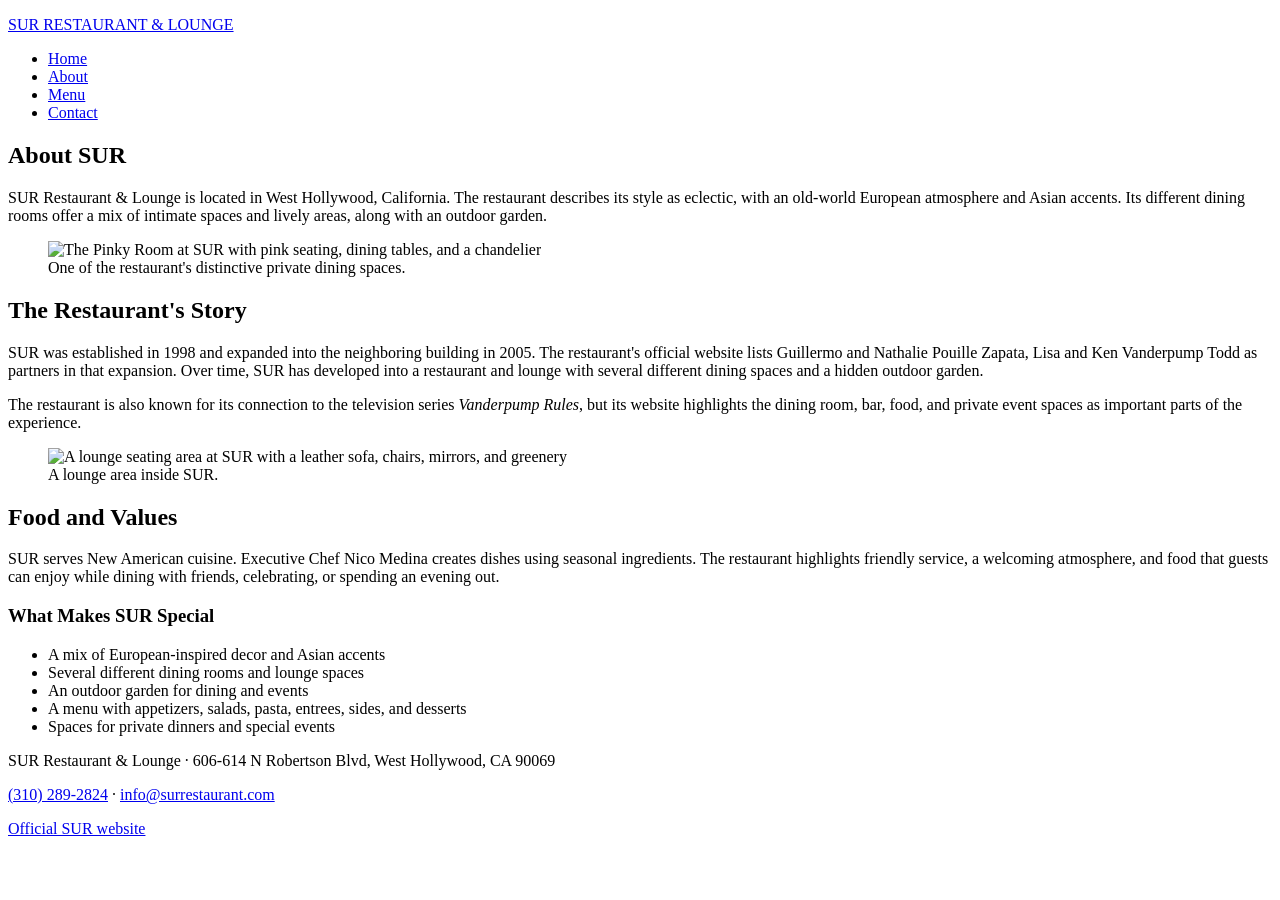
==== about.html @ 5f59d630 "add SUR Restaurant HTML pages" ====
<!DOCTYPE html>
<html lang="en">
<head>
  <meta charset="UTF-8">
  <meta name="viewport" content="width=device-width, initial-scale=1.0">
  <meta name="description" content="Learn about SUR Restaurant and Lounge in West Hollywood.">
  <title>About SUR Restaurant & Lounge</title>
</head>
<body>
  <header>
    <p><a href="index.html">SUR RESTAURANT &amp; LOUNGE</a></p>
    <nav aria-label="Main navigation">
      <ul>
        <li><a href="index.html">Home</a></li>
        <li><a href="about.html" aria-current="page">About</a></li>
        <li><a href="menu.html">Menu</a></li>
        <li><a href="contact.html">Contact</a></li>
      </ul>
    </nav>
  </header>
  <main>
    <section aria-labelledby="about-heading">
      <h1 id="about-heading">About SUR</h1>
      <p>SUR Restaurant &amp; Lounge is located in West Hollywood, California. The restaurant describes its style as eclectic, with an old-world European atmosphere and Asian accents. Its different dining rooms offer a mix of intimate spaces and lively areas, along with an outdoor garden.</p>
      <figure>
        <img src="https://thevendry.com/cdn-cgi/image/height%3D1920%2Cwidth%3D1920%2Cfit%3Dcontain%2Cmetadata%3Dnone/https%3A/s3.amazonaws.com/uploads.thevendry.co/23052/1660834406836_xPinkyroom.jpg" alt="The Pinky Room at SUR with pink seating, dining tables, and a chandelier">
        <figcaption>One of the restaurant's distinctive private dining spaces.</figcaption>
      </figure>
    </section>

    <section aria-labelledby="story-heading">
      <h2 id="story-heading">The Restaurant's Story</h2>
      <p>SUR was established in 1998 and expanded into the neighboring building in 2005. The restaurant's official website lists Guillermo and Nathalie Pouille Zapata, Lisa and Ken Vanderpump Todd as partners in that expansion. Over time, SUR has developed into a restaurant and lounge with several different dining spaces and a hidden outdoor garden.</p>
      <p>The restaurant is also known for its connection to the television series <em>Vanderpump Rules</em>, but its website highlights the dining room, bar, food, and private event spaces as important parts of the experience.</p>
      <figure>
        <img src="https://www.bravotv.com/sites/bravo/files/styles/media_gallery_computer/public/legacy/photos/vanderpump-rules-season-1-sur-tour-07.jpg?itok=me1pAcIP" alt="A lounge seating area at SUR with a leather sofa, chairs, mirrors, and greenery">
        <figcaption>A lounge area inside SUR.</figcaption>
      </figure>
    </section>

    <section aria-labelledby="mission-heading">
      <h2 id="mission-heading">Food and Values</h2>
      <p>SUR serves New American cuisine. Executive Chef Nico Medina creates dishes using seasonal ingredients. The restaurant highlights friendly service, a welcoming atmosphere, and food that guests can enjoy while dining with friends, celebrating, or spending an evening out.</p>
      <h3>What Makes SUR Special</h3>
      <ul>
        <li>A mix of European-inspired decor and Asian accents</li>
        <li>Several different dining rooms and lounge spaces</li>
        <li>An outdoor garden for dining and events</li>
        <li>A menu with appetizers, salads, pasta, entrees, sides, and desserts</li>
        <li>Spaces for private dinners and special events</li>
      </ul>
    </section>
  </main>
  <footer>
    <p>SUR Restaurant &amp; Lounge · 606-614 N Robertson Blvd, West Hollywood, CA 90069</p>
    <p><a href="tel:+13102892824">(310) 289-2824</a> · <a href="mailto:info@surrestaurant.com">info@surrestaurant.com</a></p>
    <p><a href="https://www.surrestaurant.com/">Official SUR website</a></p>
  </footer>
</body>
</html>
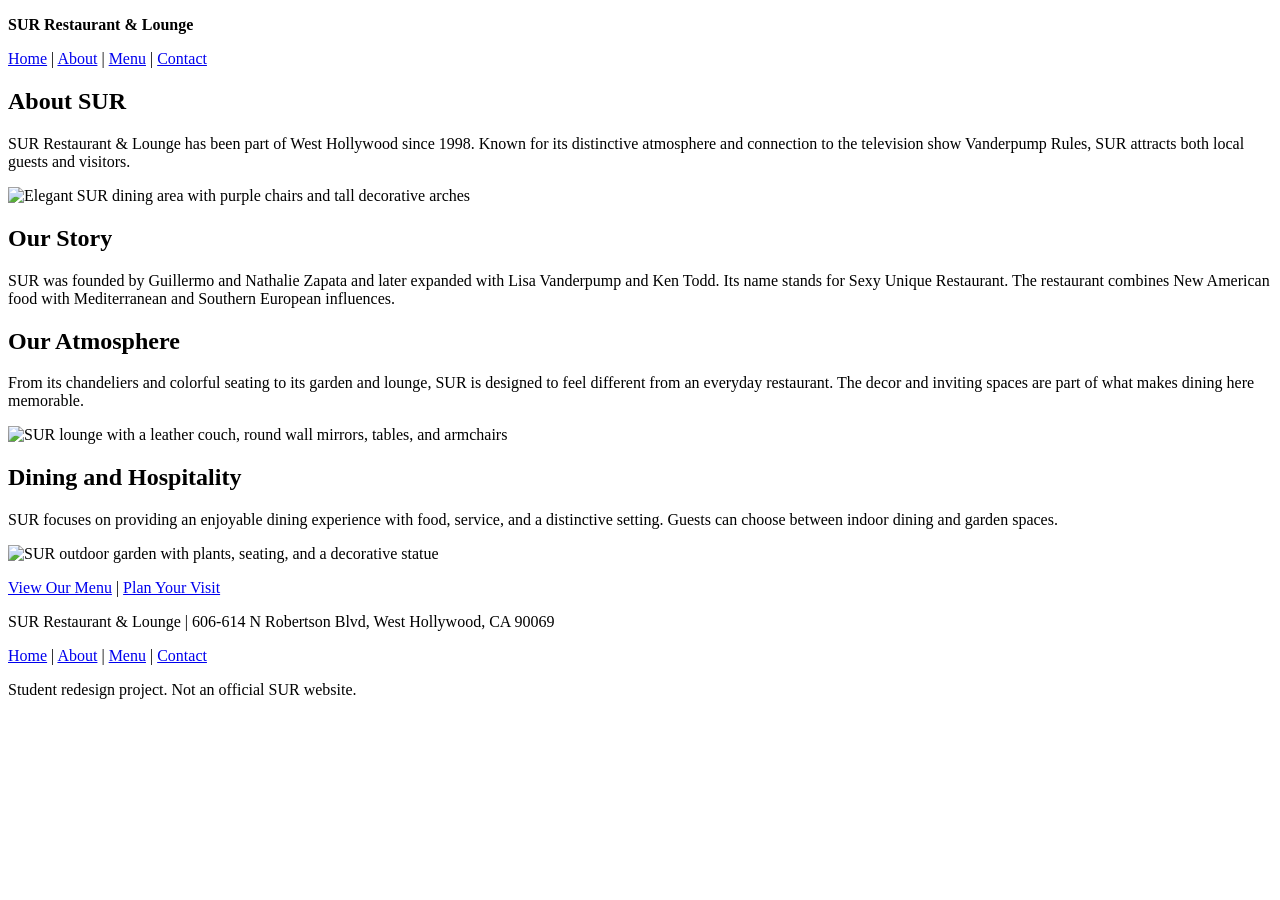
==== commit e21bd11d: "Added HTML files for SUR Restaurant website" ====
--- a/about.html
+++ b/about.html
@@ -1,60 +1,49 @@
 <!DOCTYPE html>
 <html lang="en">
 <head>
-  <meta charset="UTF-8">
-  <meta name="viewport" content="width=device-width, initial-scale=1.0">
-  <meta name="description" content="Learn about SUR Restaurant and Lounge in West Hollywood.">
-  <title>About SUR Restaurant & Lounge</title>
+    <meta charset="UTF-8">
+    <meta name="viewport" content="width=device-width, initial-scale=1.0">
+    <meta name="description" content="Student redesign of SUR Restaurant &amp; Lounge in West Hollywood.">
+    <title>About | SUR Restaurant &amp; Lounge</title>
 </head>
 <body>
-  <header>
-    <p><a href="index.html">SUR RESTAURANT &amp; LOUNGE</a></p>
-    <nav aria-label="Main navigation">
-      <ul>
-        <li><a href="index.html">Home</a></li>
-        <li><a href="about.html" aria-current="page">About</a></li>
-        <li><a href="menu.html">Menu</a></li>
-        <li><a href="contact.html">Contact</a></li>
-      </ul>
-    </nav>
-  </header>
-  <main>
-    <section aria-labelledby="about-heading">
-      <h1 id="about-heading">About SUR</h1>
-      <p>SUR Restaurant &amp; Lounge is located in West Hollywood, California. The restaurant describes its style as eclectic, with an old-world European atmosphere and Asian accents. Its different dining rooms offer a mix of intimate spaces and lively areas, along with an outdoor garden.</p>
-      <figure>
-        <img src="https://thevendry.com/cdn-cgi/image/height%3D1920%2Cwidth%3D1920%2Cfit%3Dcontain%2Cmetadata%3Dnone/https%3A/s3.amazonaws.com/uploads.thevendry.co/23052/1660834406836_xPinkyroom.jpg" alt="The Pinky Room at SUR with pink seating, dining tables, and a chandelier">
-        <figcaption>One of the restaurant's distinctive private dining spaces.</figcaption>
-      </figure>
-    </section>
+    <!-- Shared site header -->
+    <header>
+        <p><strong>SUR Restaurant &amp; Lounge</strong></p>
+        <nav aria-label="Main navigation">
+            <a href="index.html">Home</a> |
+            <a href="about.html">About</a> |
+            <a href="menu.html">Menu</a> |
+            <a href="contact.html">Contact</a>
+        </nav>
+    </header>
 
-    <section aria-labelledby="story-heading">
-      <h2 id="story-heading">The Restaurant's Story</h2>
-      <p>SUR was established in 1998 and expanded into the neighboring building in 2005. The restaurant's official website lists Guillermo and Nathalie Pouille Zapata, Lisa and Ken Vanderpump Todd as partners in that expansion. Over time, SUR has developed into a restaurant and lounge with several different dining spaces and a hidden outdoor garden.</p>
-      <p>The restaurant is also known for its connection to the television series <em>Vanderpump Rules</em>, but its website highlights the dining room, bar, food, and private event spaces as important parts of the experience.</p>
-      <figure>
-        <img src="https://www.bravotv.com/sites/bravo/files/styles/media_gallery_computer/public/legacy/photos/vanderpump-rules-season-1-sur-tour-07.jpg?itok=me1pAcIP" alt="A lounge seating area at SUR with a leather sofa, chairs, mirrors, and greenery">
-        <figcaption>A lounge area inside SUR.</figcaption>
-      </figure>
-    </section>
+    <main>
+        <section>
+            <h1>About SUR</h1>
+            <p>SUR Restaurant &amp; Lounge has been part of West Hollywood since 1998. Known for its distinctive atmosphere and connection to the television show Vanderpump Rules, SUR attracts both local guests and visitors.</p>
+            <img src="images/sur-interior.jpg" alt="Elegant SUR dining area with purple chairs and tall decorative arches" width="600">
+        </section>
+        <section>
+            <h2>Our Story</h2>
+            <p>SUR was founded by Guillermo and Nathalie Zapata and later expanded with Lisa Vanderpump and Ken Todd. Its name stands for Sexy Unique Restaurant. The restaurant combines New American food with Mediterranean and Southern European influences.</p>
+            <h2>Our Atmosphere</h2>
+            <p>From its chandeliers and colorful seating to its garden and lounge, SUR is designed to feel different from an everyday restaurant. The decor and inviting spaces are part of what makes dining here memorable.</p>
+            <img src="images/sur-lounge.jpg" alt="SUR lounge with a leather couch, round wall mirrors, tables, and armchairs" width="600">
+        </section>
+        <section>
+            <h2>Dining and Hospitality</h2>
+            <p>SUR focuses on providing an enjoyable dining experience with food, service, and a distinctive setting. Guests can choose between indoor dining and garden spaces.</p>
+            <img src="images/sur-garden.png" alt="SUR outdoor garden with plants, seating, and a decorative statue" width="600">
+            <p><a href="menu.html">View Our Menu</a> | <a href="contact.html">Plan Your Visit</a></p>
+        </section>
+    </main>
 
-    <section aria-labelledby="mission-heading">
-      <h2 id="mission-heading">Food and Values</h2>
-      <p>SUR serves New American cuisine. Executive Chef Nico Medina creates dishes using seasonal ingredients. The restaurant highlights friendly service, a welcoming atmosphere, and food that guests can enjoy while dining with friends, celebrating, or spending an evening out.</p>
-      <h3>What Makes SUR Special</h3>
-      <ul>
-        <li>A mix of European-inspired decor and Asian accents</li>
-        <li>Several different dining rooms and lounge spaces</li>
-        <li>An outdoor garden for dining and events</li>
-        <li>A menu with appetizers, salads, pasta, entrees, sides, and desserts</li>
-        <li>Spaces for private dinners and special events</li>
-      </ul>
-    </section>
-  </main>
-  <footer>
-    <p>SUR Restaurant &amp; Lounge · 606-614 N Robertson Blvd, West Hollywood, CA 90069</p>
-    <p><a href="tel:+13102892824">(310) 289-2824</a> · <a href="mailto:info@surrestaurant.com">info@surrestaurant.com</a></p>
-    <p><a href="https://www.surrestaurant.com/">Official SUR website</a></p>
-  </footer>
+    <!-- Shared site footer -->
+    <footer>
+        <p>SUR Restaurant &amp; Lounge | 606-614 N Robertson Blvd, West Hollywood, CA 90069</p>
+        <p><a href="index.html">Home</a> | <a href="about.html">About</a> | <a href="menu.html">Menu</a> | <a href="contact.html">Contact</a></p>
+        <p>Student redesign project. Not an official SUR website.</p>
+    </footer>
 </body>
 </html>
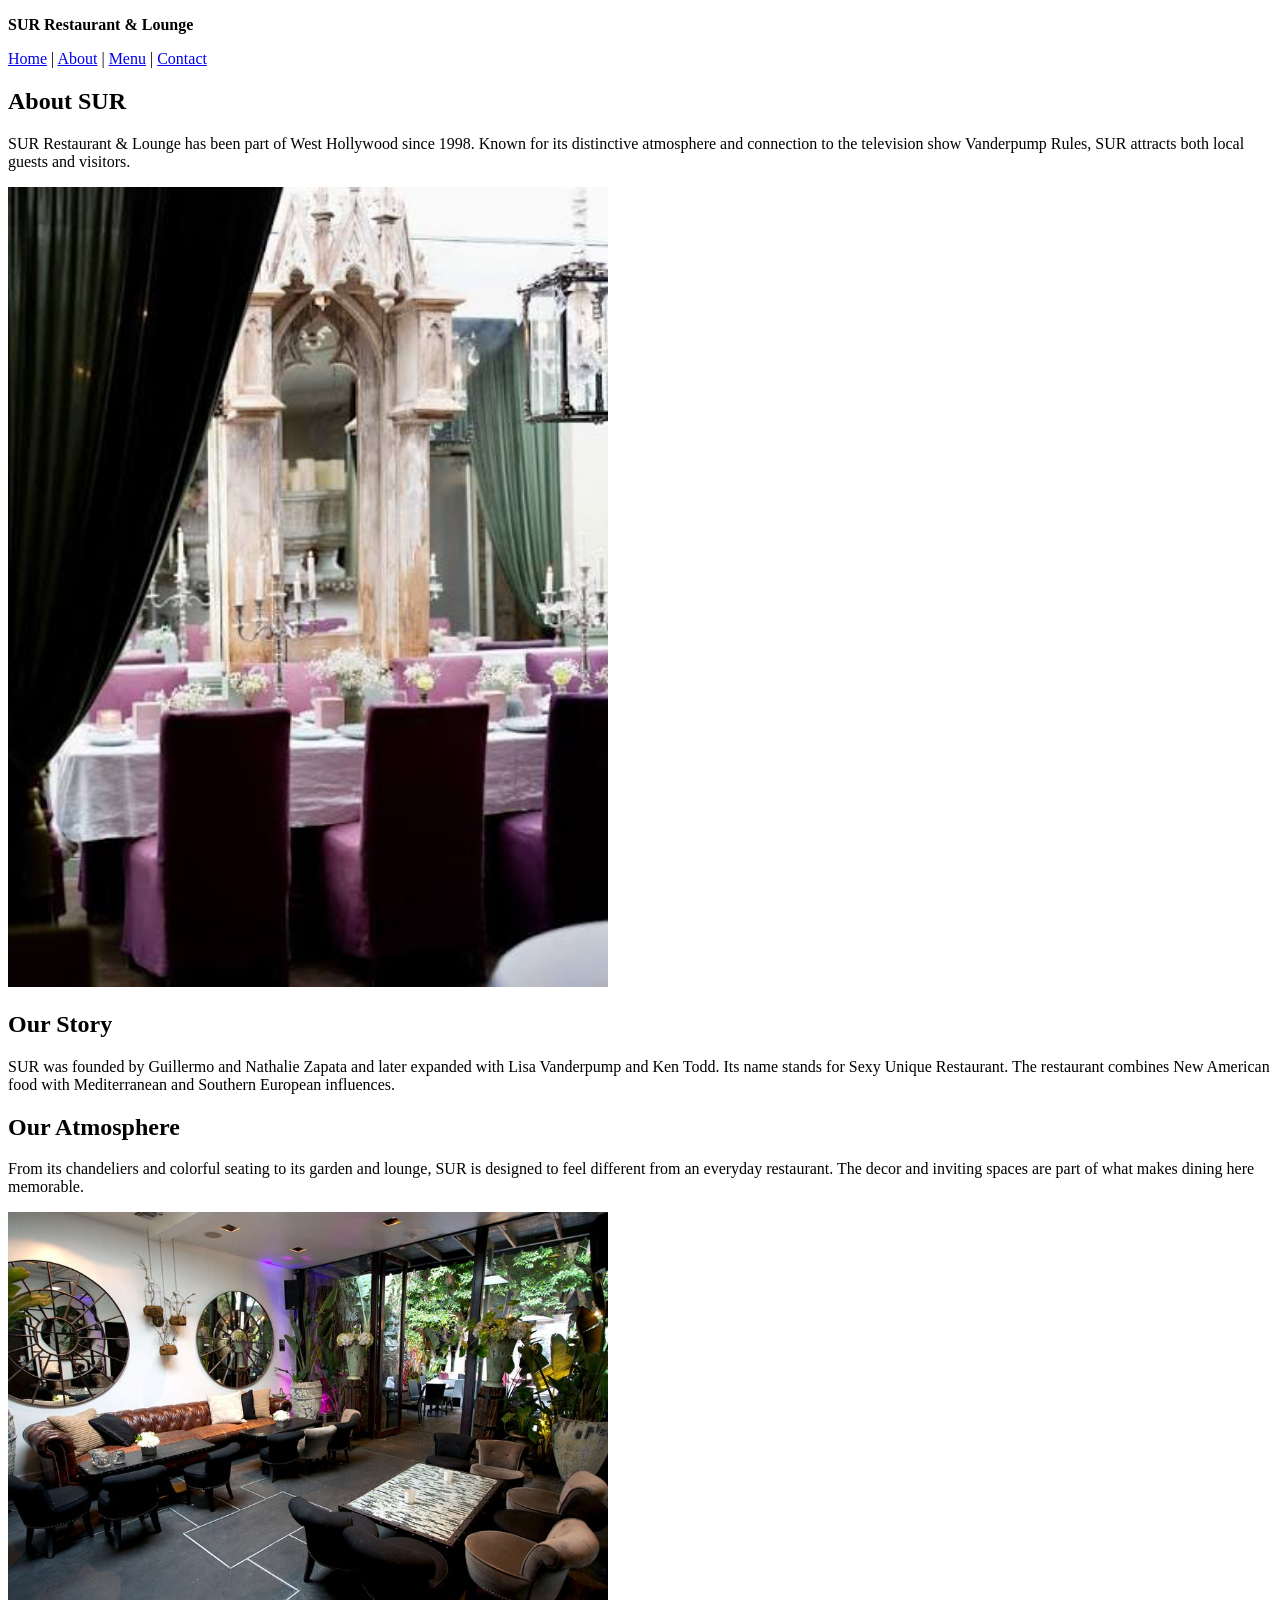
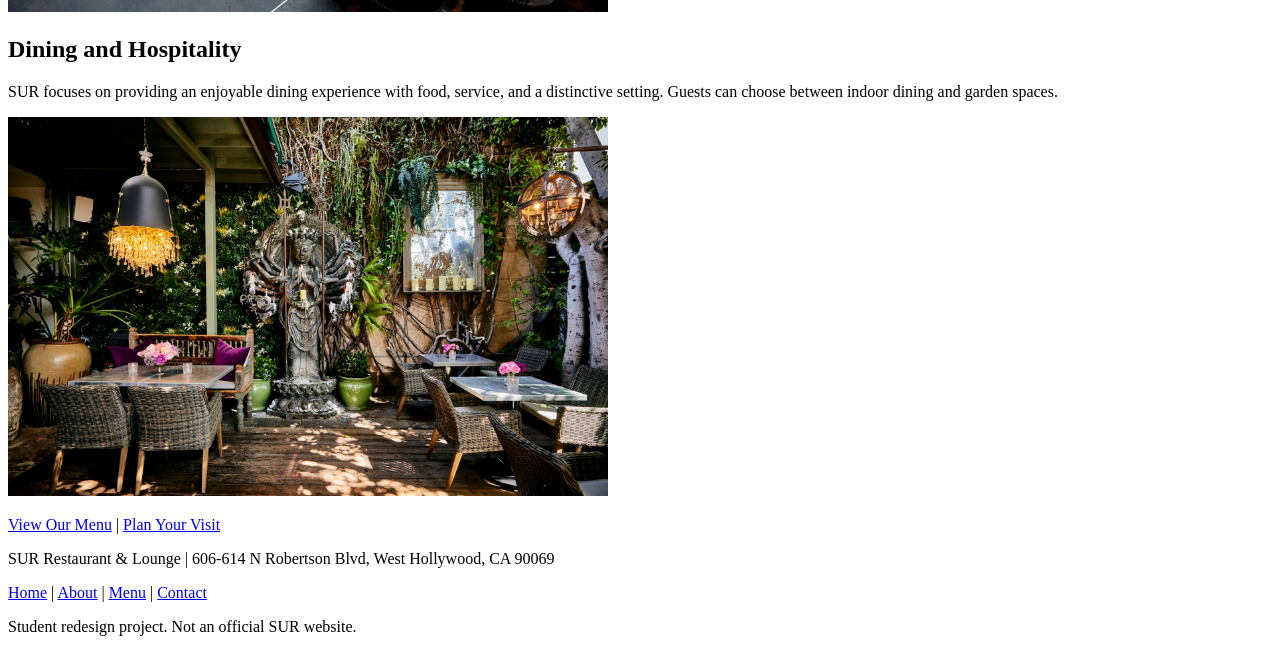
==== commit e4133db5: "Adding CSS" ====
--- a/about.html
+++ b/about.html
@@ -5,6 +5,7 @@
     <meta name="viewport" content="width=device-width, initial-scale=1.0">
     <meta name="description" content="Student redesign of SUR Restaurant &amp; Lounge in West Hollywood.">
     <title>About | SUR Restaurant &amp; Lounge</title>
+    <link rel="stylesheet" href="styles.css">
 </head>
 <body>
     <!-- Shared site header -->
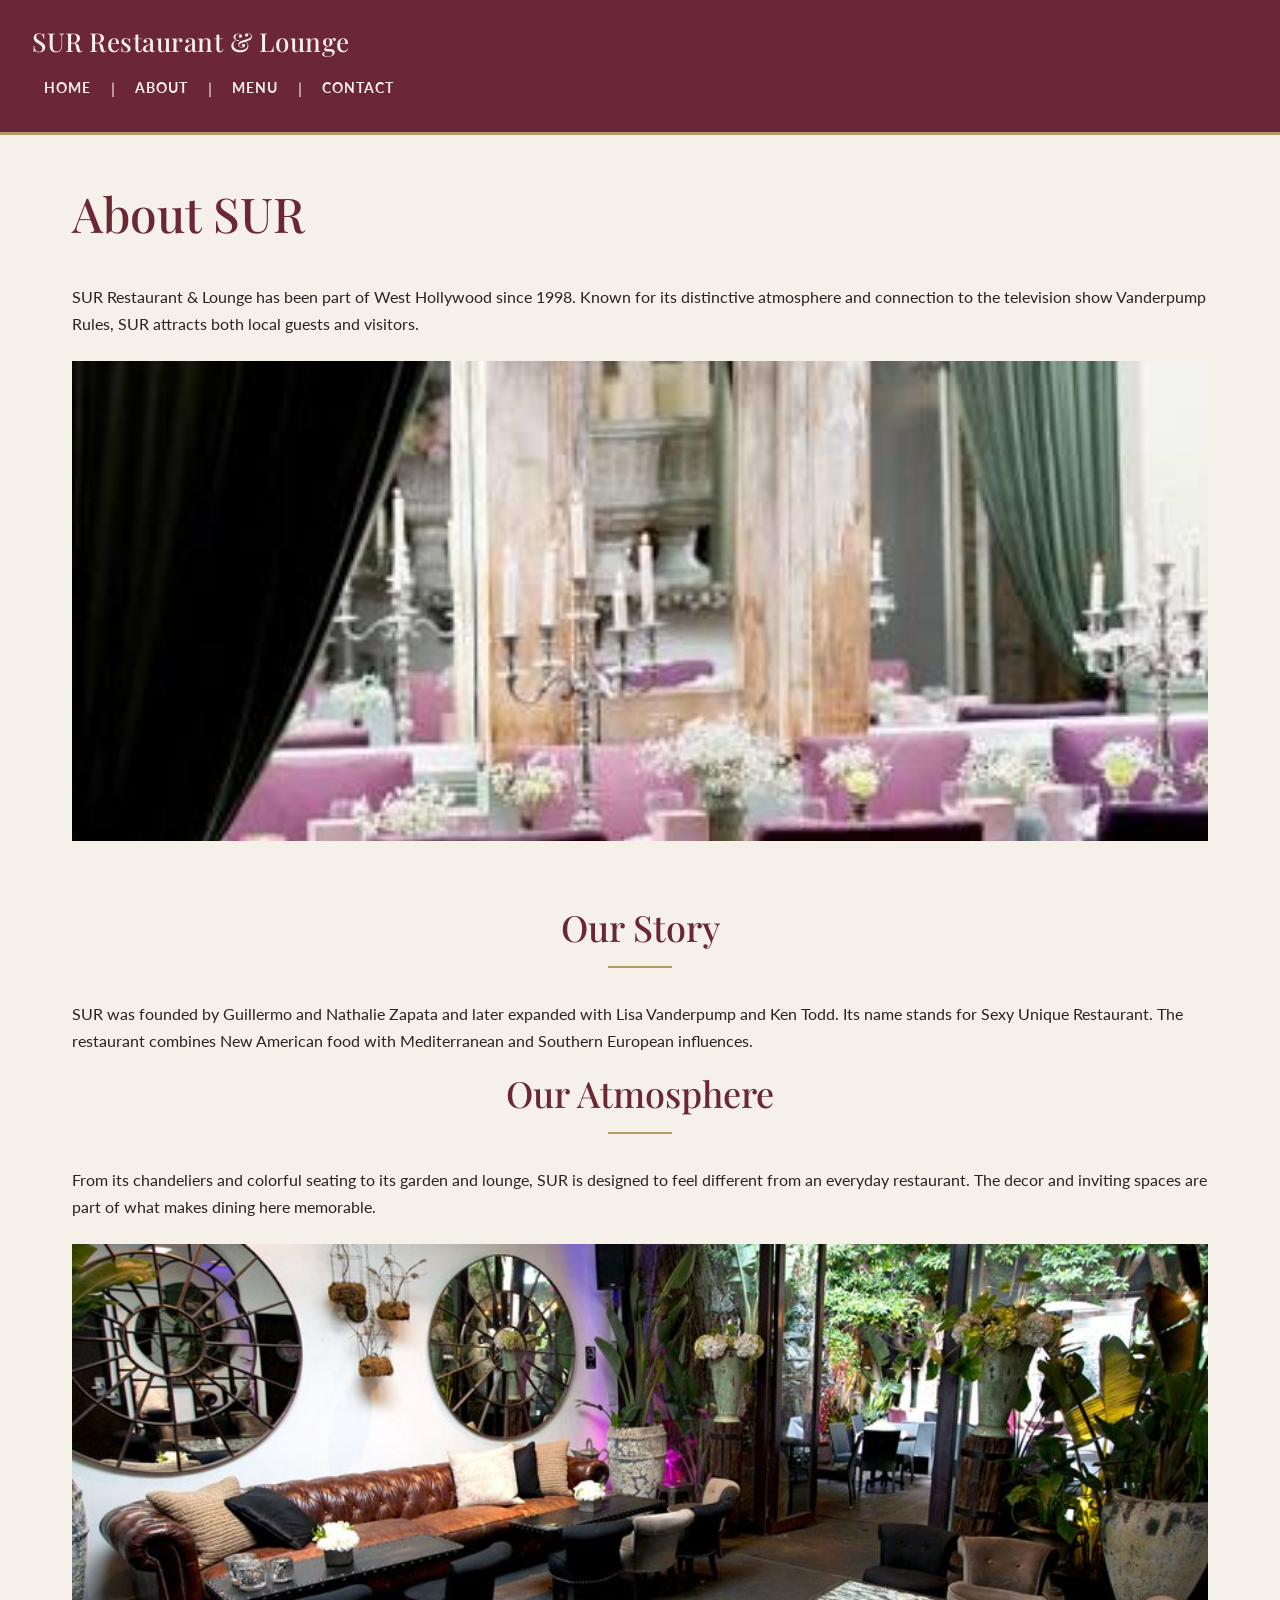
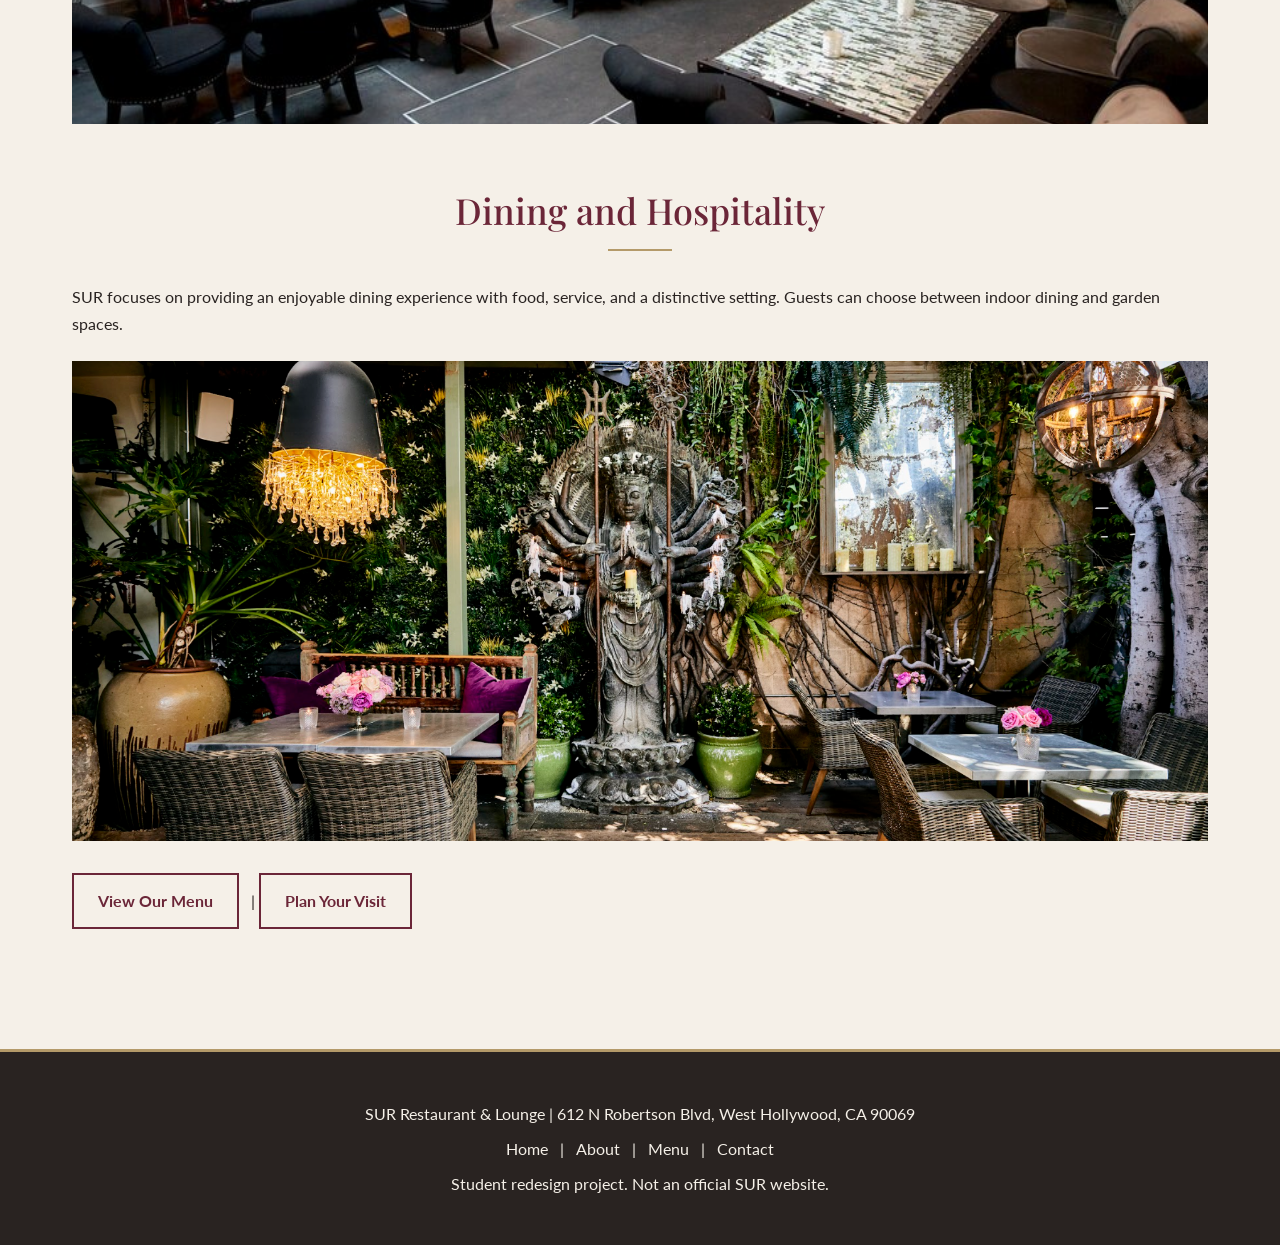
==== commit 12d7b077: "Update restaurant address in footer" ====
--- a/about.html
+++ b/about.html
@@ -42,7 +42,7 @@
 
     <!-- Shared site footer -->
     <footer>
-        <p>SUR Restaurant &amp; Lounge | 606-614 N Robertson Blvd, West Hollywood, CA 90069</p>
+        <p>SUR Restaurant &amp; Lounge | 612 N Robertson Blvd, West Hollywood, CA 90069</p>
         <p><a href="index.html">Home</a> | <a href="about.html">About</a> | <a href="menu.html">Menu</a> | <a href="contact.html">Contact</a></p>
         <p>Student redesign project. Not an official SUR website.</p>
     </footer>
--- a/styles.css
+++ b/styles.css
@@ -0,0 +1,403 @@
+
+/* Google Fonts */
+@import url('https://fonts.googleapis.com/css2?family=Lato:wght@400;700&family=Playfair+Display:wght@400;500;600;700&display=swap');
+/* Original Color Palette */
+:root {
+    --burgundy: #6B2638;
+    --cream: #F5F0E8;
+    --gold: #B49A69;
+    --charcoal: #292321;
+    --white: #FFFFFF;
+}
+/* General Styling */
+* { box-sizing: border-box; }
+html { scroll-behavior: smooth; }
+body {
+    margin: 0;
+    background-color: var(--cream);
+    color: var(--charcoal);
+    font-family: 'Lato', sans-serif;
+    font-size: 16px;
+    line-height: 1.7;
+}
+h1, h2, h3 {
+    font-family: 'Playfair Display', serif;
+    font-weight: 500;
+    line-height: 1.25;
+    color: var(--burgundy);
+}
+h1 { font-size: 48px; }
+h2 { font-size: 36px; }
+h3 { font-size: 24px; }
+p { margin: 0 0 16px; }
+small { font-size: 13px; }
+a { color: var(--burgundy); }
+a:hover { color: var(--gold); }
+a:focus-visible, button:focus-visible {
+    outline: 3px solid var(--gold);
+    outline-offset: 4px;
+}
+img {
+    display: block;
+    max-width: 100%;
+    height: auto;
+}
+iframe {
+    display: block;
+    width: 100%;
+    max-width: 100%;
+    border: 0;
+}
+/* Header */
+.site-header, header {
+    background-color: var(--burgundy);
+    color: var(--cream);
+    border-bottom: 3px solid var(--gold);
+    padding: 20px 32px;
+}
+.header-inner {
+    max-width: 1200px;
+    margin: 0 auto;
+    display: flex;
+    justify-content: space-between;
+    align-items: center;
+    gap: 24px;
+}
+.site-brand, header > p { margin: 0; }
+.site-brand strong, header strong {
+    font-family: 'Playfair Display', serif;
+    font-size: 26px;
+    font-weight: 500;
+    color: var(--cream);
+    letter-spacing: 0.5px;
+}
+/* Navigation */
+.site-nav, header nav {
+    display: flex;
+    align-items: center;
+    gap: 8px;
+}
+.site-nav a, header nav a {
+    color: var(--cream);
+    text-decoration: none;
+    font-size: 14px;
+    font-weight: 700;
+    letter-spacing: 1px;
+    text-transform: uppercase;
+    padding: 12px;
+    transition: color 0.3s ease;
+}
+.site-nav a:hover, header nav a:hover,
+.site-nav a[aria-current="page"] {
+    color: var(--gold);
+}
+/* Main Content */
+main {
+    max-width: 1200px;
+    margin: 0 auto;
+    padding: 48px 32px;
+}
+section { margin-bottom: 64px; }
+section > h1, section > h2 { margin-top: 0; }
+section > h2 {
+    text-align: center;
+    margin-bottom: 32px;
+}
+section > h2::after {
+    content: "";
+    display: block;
+    width: 64px;
+    height: 2px;
+    background-color: var(--gold);
+    margin: 16px auto 0;
+}
+/* Homepage Hero */
+.hero {
+    background-color: var(--white);
+    text-align: center;
+    padding: 0;
+    overflow: hidden;
+    border: 1px solid rgba(180,154,105,0.4);
+    box-shadow: 0 8px 32px rgba(41,35,33,0.08);
+}
+.hero > img {
+    width: 100%;
+    height: 480px;
+    object-fit: cover;
+}
+.hero-copy { padding: 48px 32px; }
+.hero h1 {
+    margin: 0 0 16px;
+    font-size: 48px;
+}
+.hero-copy > p:not(.hero-actions) {
+    max-width: 700px;
+    margin: 0 auto 16px;
+}
+.hero-actions {
+    display: flex;
+    justify-content: center;
+    flex-wrap: wrap;
+    gap: 16px;
+    margin-top: 32px;
+}
+/* Buttons */
+.button, .btn-primary, .btn-secondary {
+    display: inline-block;
+    padding: 14px 28px;
+    border-radius: 3px;
+    font-family: 'Lato', sans-serif;
+    font-size: 13px;
+    font-weight: 700;
+    letter-spacing: 1px;
+    text-transform: uppercase;
+    text-decoration: none;
+    text-align: center;
+    transition: background-color 0.3s ease, color 0.3s ease;
+}
+/* Reservation Button */
+.button-primary, .btn-primary {
+    background-color: var(--burgundy);
+    color: var(--cream);
+    border: 2px solid var(--burgundy);
+}
+.button-primary:hover, .btn-primary:hover {
+    background-color: var(--charcoal);
+    border-color: var(--charcoal);
+    color: var(--cream);
+}
+/* Explore Menu Button */
+.button-secondary, .btn-secondary {
+    background-color: var(--cream);
+    color: var(--burgundy);
+    border: 2px solid var(--burgundy);
+}
+.button-secondary:hover, .btn-secondary:hover {
+    background-color: var(--burgundy);
+    color: var(--cream);
+}
+/* Other Action Links */
+main a[href*="opentable"]:not(.button),
+main a[href="menu.html"]:not(.button),
+main a[href="contact.html"]:not(.button) {
+    display: inline-block;
+    padding: 12px 24px;
+    border: 2px solid var(--burgundy);
+    color: var(--burgundy);
+    text-decoration: none;
+    font-weight: 700;
+    margin: 8px 8px 8px 0;
+}
+main a[href*="opentable"]:not(.button) {
+    background-color: var(--burgundy);
+    color: var(--cream);
+}
+main a[href*="opentable"]:not(.button):hover {
+    background-color: var(--charcoal);
+    color: var(--cream);
+}
+main a[href="menu.html"]:not(.button):hover,
+main a[href="contact.html"]:not(.button):hover {
+    background-color: var(--burgundy);
+    color: var(--cream);
+}
+/* Restaurant Cards */
+article {
+    background-color: var(--white);
+    border: 1px solid rgba(180,154,105,0.3);
+    padding: 24px;
+    box-shadow: 0 6px 24px rgba(41,35,33,0.06);
+}
+article h3 { margin: 0 0 16px; }
+article p:last-child { margin-bottom: 0; }
+article img {
+    width: 100%;
+    height: 240px;
+    object-fit: cover;
+    margin: 16px 0;
+}
+/* Homepage Restaurant Highlights */
+.highlights {
+    display: grid;
+    grid-template-columns: repeat(3, minmax(0,1fr));
+    gap: 24px;
+}
+.highlights h2 { grid-column: 1 / -1; }
+.highlights article { margin: 0; }
+/* Featured Food */
+.featured-food {
+    display: grid;
+    grid-template-columns: repeat(3, minmax(0,1fr));
+    gap: 24px;
+}
+.featured-food h2,
+.featured-food > p {
+    grid-column: 1 / -1;
+}
+.featured-food > p { text-align: center; }
+.featured-food article { margin: 0; }
+/* Other Restaurant Images */
+section > img {
+    width: 100%;
+    max-height: 480px;
+    object-fit: cover;
+    margin: 24px 0;
+}
+/* Visit Section */
+.visit-section {
+    background-color: var(--white);
+    border-top: 3px solid var(--gold);
+    padding: 48px 32px;
+    text-align: center;
+}
+.visit-section p { line-height: 1.9; }
+/* Menu Page */
+#appetizers, #salads, #main-courses,
+#pasta, #desserts, #brunch {
+    scroll-margin-top: 24px;
+    display: grid;
+    grid-template-columns: repeat(3, minmax(0,1fr));
+    gap: 24px;
+}
+#appetizers h2, #salads h2, #main-courses h2,
+#pasta h2, #desserts h2, #brunch h2 {
+    grid-column: 1 / -1;
+    text-align: center;
+}
+#appetizers article, #salads article,
+#main-courses article, #pasta article,
+#desserts article, #brunch article {
+    border-top: 3px solid var(--gold);
+    margin: 0;
+}
+article small { color: #665B55; }
+/* Contact Page */
+address {
+    font-style: normal;
+    margin-bottom: 16px;
+}
+ul { padding-left: 24px; }
+li { margin-bottom: 8px; }
+iframe {
+    min-height: 400px;
+    border: 2px solid var(--gold);
+}
+/* Footer */
+footer {
+    background-color: var(--charcoal);
+    color: var(--cream);
+    text-align: center;
+    padding: 40px 24px;
+    border-top: 3px solid var(--gold);
+}
+footer p { margin: 8px 0; }
+footer a {
+    color: var(--cream);
+    text-decoration: none;
+    margin: 0 8px;
+}
+footer a:hover { color: var(--gold); }
+/* Call Now Button */
+a[href^="tel:"] {
+    background-color: #6B2638;
+    color: #F5F0E8;
+    border: 2px solid #6B2638;
+}
+a[href^="tel:"]:hover {
+    background-color: #292321;
+    color: #F5F0E8;
+    border-color: #292321;
+}
+/* Get Directions Button */
+a[href*="google.com/maps"],
+a[href*="maps.google.com"],
+a[href*="maps.app.goo.gl"] {
+    background-color: #F5F0E8;
+    color: #6B2638;
+    border: 2px solid #6B2638;
+}
+a[href*="google.com/maps"]:hover,
+a[href*="maps.google.com"]:hover,
+a[href*="maps.app.goo.gl"]:hover {
+    background-color: #6B2638;
+    color: #F5F0E8;
+}
+/* Contact Button Mobile Styling */
+@media (max-width: 767px) {
+    a[href^="tel:"],
+    a[href*="google.com/maps"],
+    a[href*="maps.google.com"],
+    a[href*="maps.app.goo.gl"] {
+        display: block;
+        width: 100%;
+        text-align: center;
+        margin: 10px 0;
+    }
+}
+/* Hamburger Menu */
+.menu-toggle {
+    display: none;
+    background-color: transparent;
+    color: var(--cream);
+    border: 2px solid var(--gold);
+    padding: 8px 14px;
+    font-size: 24px;
+    cursor: pointer;
+}
+/* Tablet Screens */
+@media (min-width: 768px) and (max-width: 1024px) {
+    .highlights, .featured-food,
+    #appetizers, #salads, #main-courses,
+    #pasta, #desserts, #brunch {
+        grid-template-columns: repeat(2, minmax(0,1fr));
+    }
+    main { padding: 32px 24px; }
+    .hero > img { height: 400px; }
+}
+/* Mobile Screens */
+@media (max-width: 767px) {
+    h1 { font-size: 36px; }
+    h2 { font-size: 28px; }
+    h3 { font-size: 22px; }
+    .site-header, header { padding: 16px; }
+    .header-inner { flex-wrap: wrap; }
+    .site-brand strong, header strong { font-size: 21px; }
+    .menu-toggle { display: block; margin-left: auto; }
+    .site-nav {
+        display: none;
+        flex-direction: column;
+        align-items: stretch;
+        width: 100%;
+        gap: 0;
+    }
+    .site-nav.is-open { display: flex; }
+    .site-nav a {
+        display: block;
+        padding: 14px 8px;
+        border-bottom: 1px solid var(--gold);
+    }
+    main { padding: 24px 16px; }
+    section { margin-bottom: 40px; }
+    .hero > img { height: 280px; }
+    .hero-copy { padding: 32px 20px; }
+    .hero h1 { font-size: 36px; }
+    .hero-actions { flex-direction: column; }
+    .hero-actions .button { width: 100%; }
+    .highlights, .featured-food,
+    #appetizers, #salads, #main-courses,
+    #pasta, #desserts, #brunch {
+        grid-template-columns: 1fr;
+        gap: 16px;
+    }
+    article { padding: 20px; }
+    article img { height: 220px; }
+    .visit-section { padding: 32px 20px; }
+    footer { padding: 32px 16px; }
+}
+/* Reduced Motion */
+@media (prefers-reduced-motion: reduce) {
+    html { scroll-behavior: auto; }
+    *, *::before, *::after {
+        transition-duration: 0.01ms !important;
+    }
+}
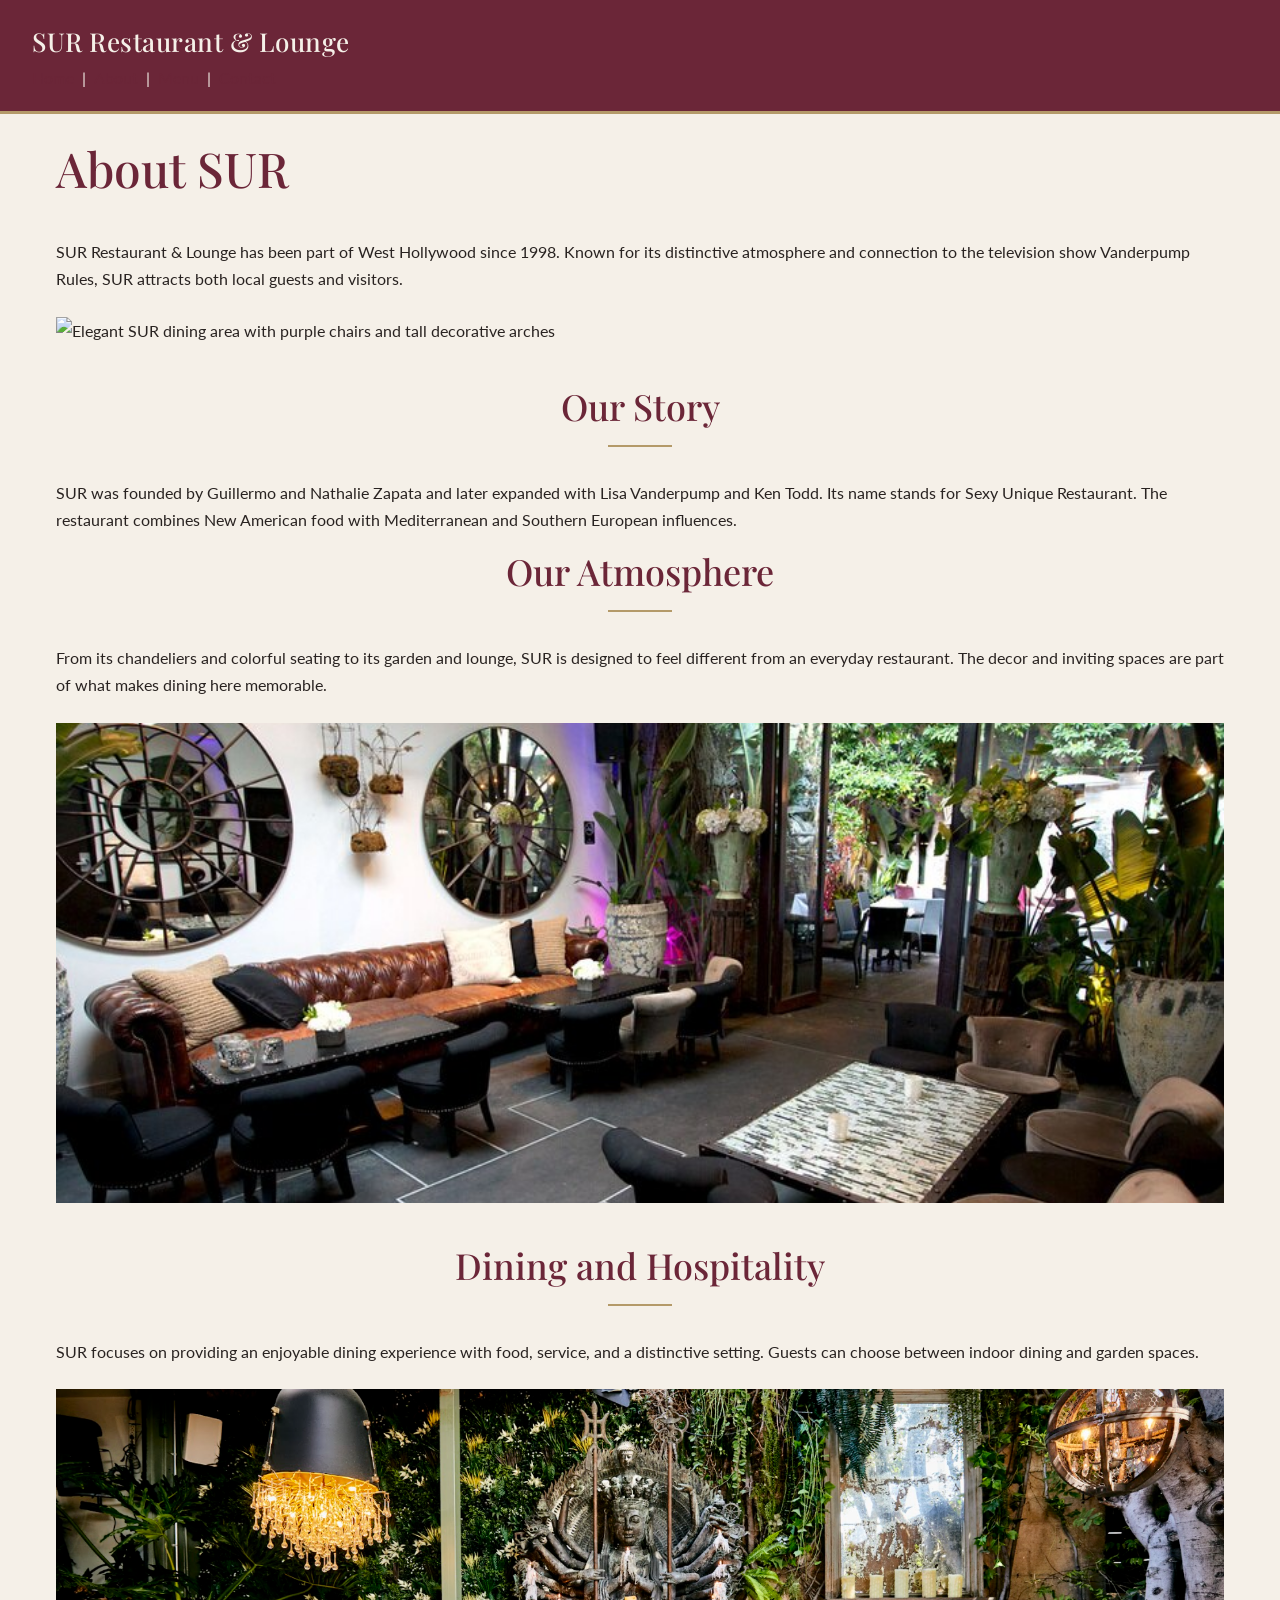
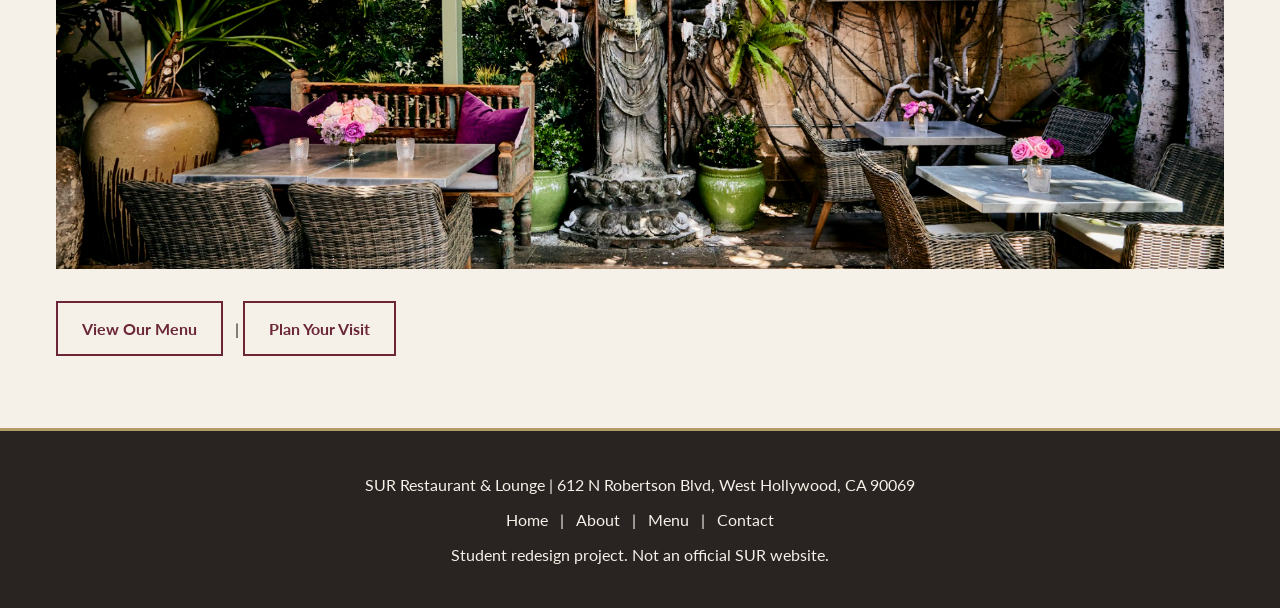
==== commit fa7eac08: "Update image source in about.html" ====
--- a/about.html
+++ b/about.html
@@ -6,6 +6,7 @@
     <meta name="description" content="Student redesign of SUR Restaurant &amp; Lounge in West Hollywood.">
     <title>About | SUR Restaurant &amp; Lounge</title>
     <link rel="stylesheet" href="styles.css">
+    <script src="script.js" defer></script>
 </head>
 <body>
     <!-- Shared site header -->
@@ -23,7 +24,7 @@
         <section>
             <h1>About SUR</h1>
             <p>SUR Restaurant &amp; Lounge has been part of West Hollywood since 1998. Known for its distinctive atmosphere and connection to the television show Vanderpump Rules, SUR attracts both local guests and visitors.</p>
-            <img src="images/sur-interior.jpg" alt="Elegant SUR dining area with purple chairs and tall decorative arches" width="600">
+            <img src="https://s3.amazonaws.com/uploads.thevendry.co/23052/1660833455320_xMainroom.jpg" alt="Elegant SUR dining area with purple chairs and tall decorative arches" width="600">
         </section>
         <section>
             <h2>Our Story</h2>
--- a/styles.css
+++ b/styles.css
@@ -77,8 +77,16 @@
     align-items: center;
     gap: 8px;
 }
+.site-nav ul {
+    display: flex;
+    list-style: none;
+    margin: 0;
+    padding: 0;
+    gap: 8px;
+}
+}
 .site-nav a, header nav a {
-    color: var(--cream);
+    color: var(--white);
     text-decoration: none;
     font-size: 14px;
     font-weight: 700;
@@ -276,8 +284,31 @@
     font-style: normal;
     margin-bottom: 16px;
 }
-ul { padding-left: 24px; }
-li { margin-bottom: 8px; }
+
+main ul {
+    padding-left: 24px;
+}
+main li {
+    margin-bottom: 8px;
+}
+.site-nav ul {
+    display: flex;
+    list-style: none;
+    margin: 0;
+    padding: 0;
+    gap: 8px;
+}
+.site-nav li {
+    list-style: none;
+    margin: 0;
+    padding: 0;
+}
+@media (max-width: 767px) {
+    .site-nav ul {
+        flex-direction: column;
+    }
+}
+
 iframe {
     min-height: 400px;
     border: 2px solid var(--gold);
@@ -363,14 +394,27 @@
     .header-inner { flex-wrap: wrap; }
     .site-brand strong, header strong { font-size: 21px; }
     .menu-toggle { display: block; margin-left: auto; }
-    .site-nav {
-        display: none;
-        flex-direction: column;
-        align-items: stretch;
-        width: 100%;
-        gap: 0;
-    }
-    .site-nav.is-open { display: flex; }
+ 
+/* Smooth Hamburger Menu */
+.site-nav {
+    display: none;
+    flex-direction: column;
+    align-items: stretch;
+    width: 100%;
+    gap: 0;
+}
+.site-nav.is-open { display: flex; }
+}
+.site-nav ul {
+    min-height: 0;
+    overflow: hidden;
+    display: flex;
+    flex-direction: column;
+    list-style: none;
+    margin: 0;
+    padding: 0;
+}
+
     .site-nav a {
         display: block;
         padding: 14px 8px;
@@ -401,3 +445,5 @@
         transition-duration: 0.01ms !important;
     }
 }
+
+
